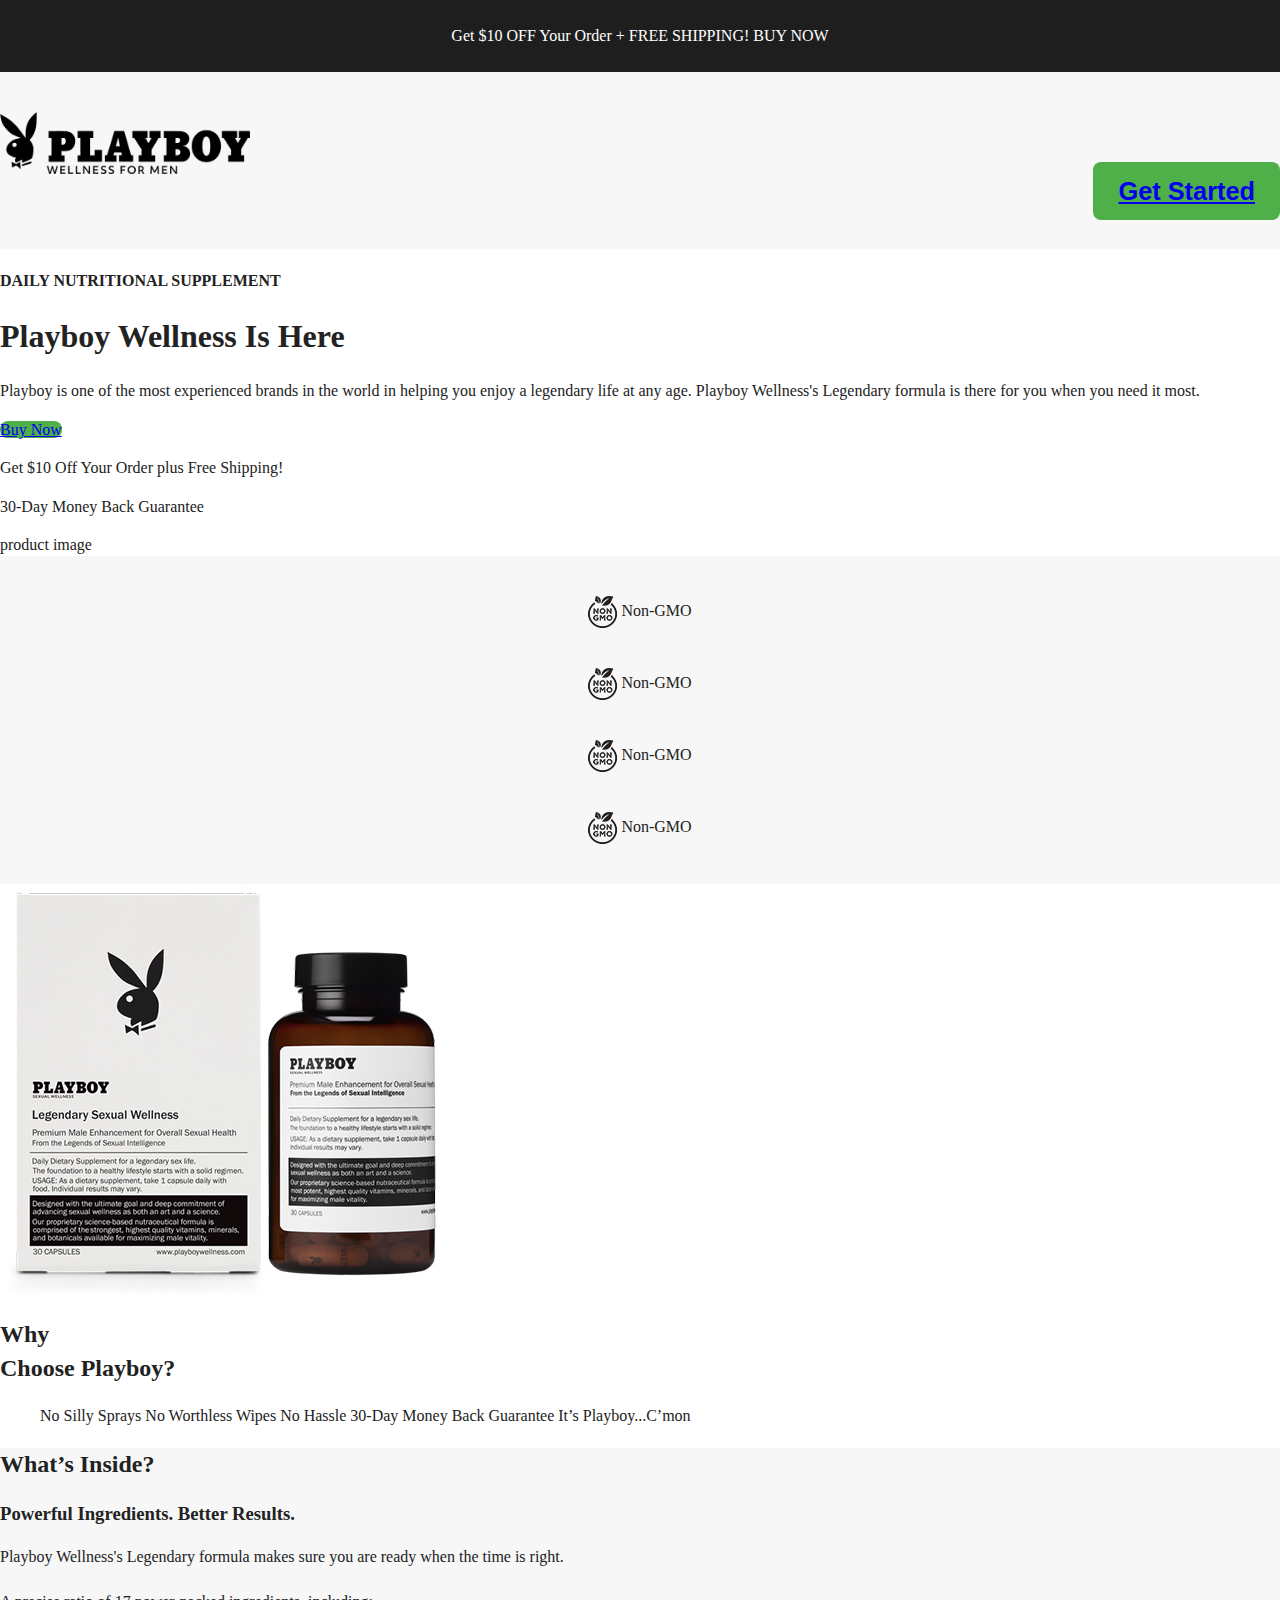
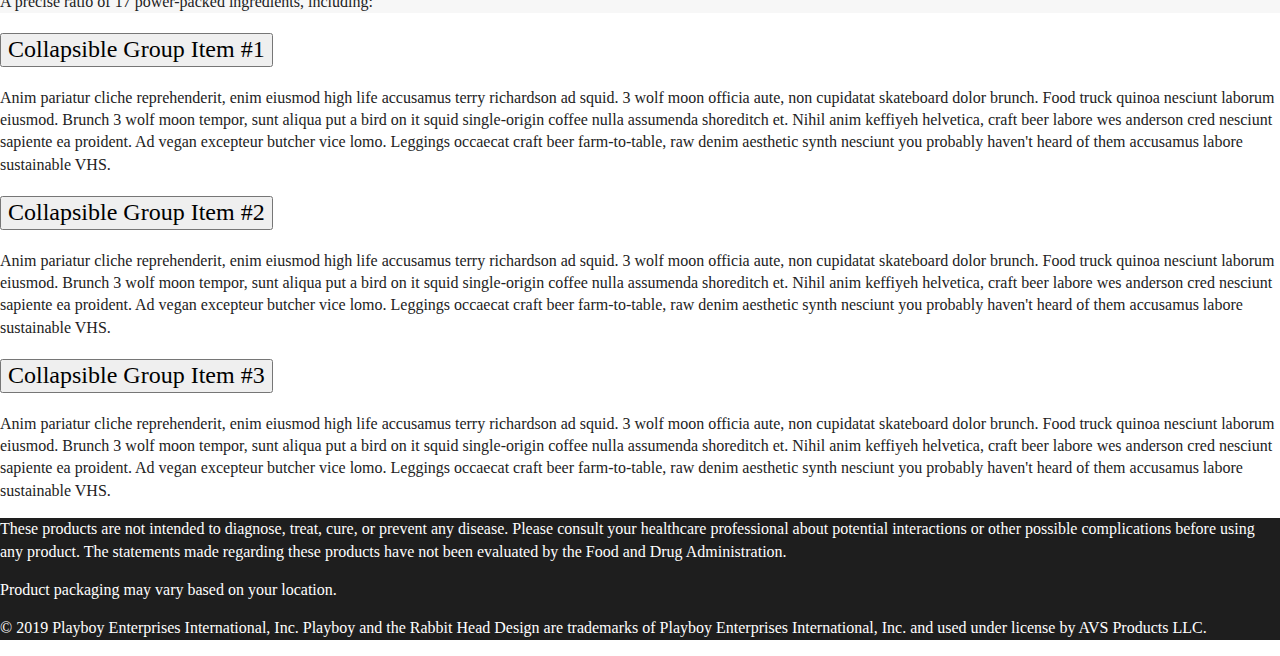
==== index.html @ 0f2fe837 "first" ====
<!doctype html>
<html class="no-js" lang="">

<head>
  <meta charset="utf-8">
  <title></title>
  <meta name="description" content="">
  <meta name="viewport" content="width=device-width, initial-scale=1">

  <link rel="manifest" href="site.webmanifest">
  <link rel="apple-touch-icon" href="icon.png">
  <!-- Place favicon.ico in the root directory -->

  <link rel="stylesheet" href="https://stackpath.bootstrapcdn.com/bootstrap/4.4.0/css/bootstrap.min.css" integrity="sha384-SI27wrMjH3ZZ89r4o+fGIJtnzkAnFs3E4qz9DIYioCQ5l9Rd/7UAa8DHcaL8jkWt" crossorigin="anonymous">

  <!-- ANIMATE CSS LIBRARY -->
  <link rel="stylesheet" href="css/animate.min.css">

  <!-- NORMALIZE -->
  <link rel="stylesheet" href="css/normalize.css">
  <!-- MAIN CSS STYLESHEET -->
  <link rel="stylesheet" href="css/main.css">

  <meta name="theme-color" content="#fafafa">

</head>

<body>
  <!--[if IE]>
    <p class="browserupgrade">You are using an <strong>outdated</strong> browser. Please <a href="https://browsehappy.com/">upgrade your browser</a> to improve your experience and security.</p>
  <![endif]-->


  <div class="anouncement-bar">
    <div class="container">
      <div class="row">
        <div class="col">
          Get $10 OFF Your Order + FREE SHIPPING!  BUY NOW
        </div>
        
      </div>
    </div>
  </div>

  <div class="single-prod-top-nav">
    <div class="container">
      <div class="row justify-content-end">
        <div class="col-md-3">
          <a href="" title="">
            <img src="img/plyaboy-wellness-large-black.png" width="250">
          </a>
        </div>

        <div class="col-md-9 align-right-fix">
          <a class="btn btn-success btn-success-playboy-green" href="#" title="Get Started">
            Get Started
          </a>
        </div>
        
      </div>
    </div>
  </div>

<div class="single-product-intro-top">
  <div class="container">
  <!-- Content here -->
    <div class="row">
      <div class="col-md-7 single-product-intro-left">
        <h4>DAILY NUTRITIONAL SUPPLEMENT</h4>
        <h1>Playboy Wellness Is Here</h1>
        <p>Playboy is one of the most experienced brands in the world in helping you enjoy a legendary life at any age. Playboy Wellness's Legendary formula is there for you when you need it most.</p>

        <a class="btn btn-success btn-success-playboy-green" href="#" title="Get Started">
          Buy Now
        </a>

        <p class="prouct-discount-notification">
          Get $10 Off Your Order plus Free Shipping!
        </p>

        <p class="prouct-money-back">
          30-Day Money Back Guarantee  
        </p>
        
      </div>

      <div class="col-md-5 single-product-intro-right">
        product image
      </div>
      
    </div> <!-- END ROW -->

    <div class="product-highlight-icons">
      <div class="row">
          <div class="col-md-3">
            <img src="img/non-gmo-icon.png" alt="">
            Non-GMO
          </div>

          <div class="col-md-3">
            <img src="img/non-gmo-icon.png" alt="">
            Non-GMO
          </div>

          <div class="col-md-3">
            <img src="img/non-gmo-icon.png" alt="">
            Non-GMO
          </div>

          <div class="col-md-3">
            <img src="img/non-gmo-icon.png" alt="">
            Non-GMO
          </div>
        
      </div>
      
    </div>
  </div>
</div>


<div class="single-prod-bottom">
  <div class="single-prod-bottom-details">
    <div class="container">
      <div class="row">
        <div class="col-md-6">
          <img src="img/box-bottle.jpg">
        </div>

        <div class="col-md-6">
          <h2>Why <br>
              Choose Playboy?
          </h2>
          <ul>
            No Silly Sprays

No Worthless Wipes

No Hassle

30-Day Money Back Guarantee

It’s Playboy...C’mon
          </ul>
        </div>
        
      </div>
    </div>
  </div>
  
  <div class="single-prod-bottom-details-whats-inside">
    <div class="container">
      <div class="row">
        <div class="col-md-12">
          <h2>What’s Inside?</h2>
          <h3>Powerful Ingredients. Better Results.</h3>
          <p>Playboy Wellness's Legendary formula makes sure you are ready when the time is right.
            <br><br>
            A precise ratio of 17 power-packed ingredients, including:
          </p>
        </div>
      </div>
      <div class="row">
        <div class="col-md-3">
          
        </div>
        
      </div>
      
    </div>
  </div>

  <div class="single-prod-bottom-faqs">


    <div class="accordion" id="accordionExample">
  <div class="card">
    <div class="card-header" id="headingOne">
      <h2 class="mb-0">
        <button class="btn btn-link" type="button" data-toggle="collapse" data-target="#collapseOne" aria-expanded="true" aria-controls="collapseOne">
          Collapsible Group Item #1
        </button>
      </h2>
    </div>

    <div id="collapseOne" class="collapse show" aria-labelledby="headingOne" data-parent="#accordionExample">
      <div class="card-body">
        Anim pariatur cliche reprehenderit, enim eiusmod high life accusamus terry richardson ad squid. 3 wolf moon officia aute, non cupidatat skateboard dolor brunch. Food truck quinoa nesciunt laborum eiusmod. Brunch 3 wolf moon tempor, sunt aliqua put a bird on it squid single-origin coffee nulla assumenda shoreditch et. Nihil anim keffiyeh helvetica, craft beer labore wes anderson cred nesciunt sapiente ea proident. Ad vegan excepteur butcher vice lomo. Leggings occaecat craft beer farm-to-table, raw denim aesthetic synth nesciunt you probably haven't heard of them accusamus labore sustainable VHS.
      </div>
    </div>
  </div>
  <div class="card">
    <div class="card-header" id="headingTwo">
      <h2 class="mb-0">
        <button class="btn btn-link collapsed" type="button" data-toggle="collapse" data-target="#collapseTwo" aria-expanded="false" aria-controls="collapseTwo">
          Collapsible Group Item #2
        </button>
      </h2>
    </div>
    <div id="collapseTwo" class="collapse" aria-labelledby="headingTwo" data-parent="#accordionExample">
      <div class="card-body">
        Anim pariatur cliche reprehenderit, enim eiusmod high life accusamus terry richardson ad squid. 3 wolf moon officia aute, non cupidatat skateboard dolor brunch. Food truck quinoa nesciunt laborum eiusmod. Brunch 3 wolf moon tempor, sunt aliqua put a bird on it squid single-origin coffee nulla assumenda shoreditch et. Nihil anim keffiyeh helvetica, craft beer labore wes anderson cred nesciunt sapiente ea proident. Ad vegan excepteur butcher vice lomo. Leggings occaecat craft beer farm-to-table, raw denim aesthetic synth nesciunt you probably haven't heard of them accusamus labore sustainable VHS.
      </div>
    </div>
  </div>
  <div class="card">
    <div class="card-header" id="headingThree">
      <h2 class="mb-0">
        <button class="btn btn-link collapsed" type="button" data-toggle="collapse" data-target="#collapseThree" aria-expanded="false" aria-controls="collapseThree">
          Collapsible Group Item #3
        </button>
      </h2>
    </div>
    <div id="collapseThree" class="collapse" aria-labelledby="headingThree" data-parent="#accordionExample">
      <div class="card-body">
        Anim pariatur cliche reprehenderit, enim eiusmod high life accusamus terry richardson ad squid. 3 wolf moon officia aute, non cupidatat skateboard dolor brunch. Food truck quinoa nesciunt laborum eiusmod. Brunch 3 wolf moon tempor, sunt aliqua put a bird on it squid single-origin coffee nulla assumenda shoreditch et. Nihil anim keffiyeh helvetica, craft beer labore wes anderson cred nesciunt sapiente ea proident. Ad vegan excepteur butcher vice lomo. Leggings occaecat craft beer farm-to-table, raw denim aesthetic synth nesciunt you probably haven't heard of them accusamus labore sustainable VHS.
      </div>
    </div>
  </div>
</div>
  
  </div>
</div>


<div class=" footer">
  <div class="container">
    <div class="row">
      <div class="col-md-12">
        <p>These products are not intended to diagnose, treat, cure, or prevent any disease. Please consult your healthcare professional about potential interactions or other possible complications before using any product. The statements made regarding these products have not been evaluated by the Food and Drug Administration.</p>

        <p>Product packaging may vary based on your location.</p>

        <p>
          © 2019 Playboy Enterprises International, Inc. Playboy and the Rabbit Head Design are trademarks of Playboy Enterprises International, Inc. and used under license by AVS Products LLC.
        </p>
      </div>    
    </div>
  </div>
  
  
</div>
  

<!-- <script type="text/javascript">
  if (window.location.href.indexOf("auto-test-link-staging-nov-27") > -1) { 
    $('.int-wrap section nav.int ul.top-level li.selected li.item.last').append('<li class="item last"><a href="https://www.firefighterinsuranceservices.com/" class=""><span>Firefighter Insurance Services</span></a></li>');
  };
</script>


<script type="text/javascript">
  if (window.location.href.indexOf("auto-test-link-staging-nov-27") > -1) { 
    jQuery('.int-wrap section nav.int ul.top-level li.selected li.item.last').append('<li class="item last"><a href="https://www.firefighterinsuranceservices.com/" class=""><span>Firefighter Insurance Services</span></a></li>');
  };
</script> -->

  <script src="js/vendor/modernizr-3.7.1.min.js"></script>
  <script src="https://code.jquery.com/jquery-3.4.1.min.js" integrity="sha256-CSXorXvZcTkaix6Yvo6HppcZGetbYMGWSFlBw8HfCJo=" crossorigin="anonymous"></script>
  <script>window.jQuery || document.write('<script src="js/vendor/jquery-3.4.1.min.js"><\/script>')</script>

  <script src="https://stackpath.bootstrapcdn.com/bootstrap/4.4.0/js/bootstrap.min.js" integrity="sha384-3qaqj0lc6sV/qpzrc1N5DC6i1VRn/HyX4qdPaiEFbn54VjQBEU341pvjz7Dv3n6P" crossorigin="anonymous"></script>

  <script src="https://cdn.jsdelivr.net/npm/popper.js@1.16.0/dist/umd/popper.min.js" integrity="sha384-Q6E9RHvbIyZFJoft+2mJbHaEWldlvI9IOYy5n3zV9zzTtmI3UksdQRVvoxMfooAo" crossorigin="anonymous"></script>


  <script src="js/plugins.js"></script>
  <script src="js/main.js"></script>

  <!-- Google Analytics: change UA-XXXXX-Y to be your site's ID. -->
  <script>
    window.ga = function () { ga.q.push(arguments) }; ga.q = []; ga.l = +new Date;
    ga('create', 'UA-XXXXX-Y', 'auto'); ga('set','transport','beacon'); ga('send', 'pageview')
  </script>
  <script src="https://www.google-analytics.com/analytics.js" async></script>
</body>

</html>
---- css/main.css ----
/*! HTML5 Boilerplate v7.2.0 | MIT License | https://html5boilerplate.com/ */

/* main.css 2.0.0 | MIT License | https://github.com/h5bp/main.css#readme */
/*
 * What follows is the result of much research on cross-browser styling.
 * Credit left inline and big thanks to Nicolas Gallagher, Jonathan Neal,
 * Kroc Camen, and the H5BP dev community and team.
 */

/* ==========================================================================
   Base styles: opinionated defaults
   ========================================================================== */

html {
  color: #222;
  font-size: 1em;
  line-height: 1.4;
}

/*
 * Remove text-shadow in selection highlight:
 * https://twitter.com/miketaylr/status/12228805301
 *
 * Vendor-prefixed and regular ::selection selectors cannot be combined:
 * https://stackoverflow.com/a/16982510/7133471
 *
 * Customize the background color to match your design.
 */

::-moz-selection {
  background: #b3d4fc;
  text-shadow: none;
}

::selection {
  background: #b3d4fc;
  text-shadow: none;
}

/*
 * A better looking default horizontal rule
 */

hr {
  display: block;
  height: 1px;
  border: 0;
  border-top: 1px solid #ccc;
  margin: 1em 0;
  padding: 0;
}

/*
 * Remove the gap between audio, canvas, iframes,
 * images, videos and the bottom of their containers:
 * https://github.com/h5bp/html5-boilerplate/issues/440
 */

audio,
canvas,
iframe,
img,
svg,
video {
  vertical-align: middle;
}

/*
 * Remove default fieldset styles.
 */

fieldset {
  border: 0;
  margin: 0;
  padding: 0;
}

/*
 * Allow only vertical resizing of textareas.
 */

textarea {
  resize: vertical;
}

/* ==========================================================================
   Browser Upgrade Prompt
   ========================================================================== */

.browserupgrade {
  margin: 0.2em 0;
  background: #ccc;
  color: #000;
  padding: 0.2em 0;
}

/* ==========================================================================
   Author's custom styles
   ========================================================================== */
.anouncement-bar {
 background: #1e1e1e;
 color: white;
 text-align: center;
}

.anouncement-bar .col{
  padding: 25px;
}


.single-prod-top-nav {
  padding: 40px 0;
  background: #f7f7f7;
}

.align-right-fix {
  text-align: right; 
}


.btn-success-playboy-green {
 background: #4faf48;
 border-color: #4faf48;
 border:none!important;
 border-radius: 8px;
}

.btn-success-playboy-green:hover, .btn-success-playboy-green:active  {
 background: #308a2a;
 border:none!important;
 outline:0px!important;
}

.single-prod-top-nav .btn-success-playboy-green {
  text-align:right!important;
  padding: 15px 25px;
  font-family: 'Helvetica';
  font-weight: 600;
  font-size: 19pt;
}

/* ==========================================================================
  SIGNLE PRODUCT PAGE
  ========================================================================== */
.single-product-intro-top {
  min-height: 300px; 
}


.prouct-discount-notification {

}

.prouct-money-back {

}

.product-highlight-icons {

}

.product-highlight-icons div{
  list-style: none;
  background: #f7f7f7;
  padding:20px;
  text-align: center; 
}


.product-highlight-icons ul li img{
  max-width: 30px;
}

.single-prod-bottom {

}

.single-prod-bottom-details {

}

.single-prod-bottom-details-whats-inside {
  background: #f7f7f7;
}

.single-prod-bottom-faqs {

}

/* ==========================================================================
  FOOTER
  ========================================================================== */
.footer {
  background: #1e1e1e;
  color: white;
}

/* ==========================================================================
   Helper classes
   ========================================================================== */

/*
 * Hide visually and from screen readers
 */

.hidden {
  display: none !important;
}

/*
* Hide only visually, but have it available for screen readers:
* https://snook.ca/archives/html_and_css/hiding-content-for-accessibility
*
* 1. For long content, line feeds are not interpreted as spaces and small width
*    causes content to wrap 1 word per line:
*    https://medium.com/@jessebeach/beware-smushed-off-screen-accessible-text-5952a4c2cbfe
*/

.sr-only {
  border: 0;
  clip: rect(0, 0, 0, 0);
  height: 1px;
  margin: -1px;
  overflow: hidden;
  padding: 0;
  position: absolute;
  white-space: nowrap;
  width: 1px;
  /* 1 */
}

/*
* Extends the .sr-only class to allow the element
* to be focusable when navigated to via the keyboard:
* https://www.drupal.org/node/897638
*/

.sr-only.focusable:active,
.sr-only.focusable:focus {
  clip: auto;
  height: auto;
  margin: 0;
  overflow: visible;
  position: static;
  white-space: inherit;
  width: auto;
}

/*
* Hide visually and from screen readers, but maintain layout
*/

.invisible {
  visibility: hidden;
}

/*
* Clearfix: contain floats
*
* For modern browsers
* 1. The space content is one way to avoid an Opera bug when the
*    `contenteditable` attribute is included anywhere else in the document.
*    Otherwise it causes space to appear at the top and bottom of elements
*    that receive the `clearfix` class.
* 2. The use of `table` rather than `block` is only necessary if using
*    `:before` to contain the top-margins of child elements.
*/

.clearfix:before,
.clearfix:after {
  content: " ";
  /* 1 */
  display: table;
  /* 2 */
}

.clearfix:after {
  clear: both;
}

/* ==========================================================================
   EXAMPLE Media Queries for Responsive Design.
   These examples override the primary ('mobile first') styles.
   Modify as content requires.
   ========================================================================== */

@media only screen and (min-width: 35em) {
  /* Style adjustments for viewports that meet the condition */
}

@media print,
  (-webkit-min-device-pixel-ratio: 1.25),
  (min-resolution: 1.25dppx),
  (min-resolution: 120dpi) {
  /* Style adjustments for high resolution devices */
}

/* ==========================================================================
   Print styles.
   Inlined to avoid the additional HTTP request:
   https://www.phpied.com/delay-loading-your-print-css/
   ========================================================================== */

@media print {
  *,
  *:before,
  *:after {
    background: transparent !important;
    color: #000 !important;
    /* Black prints faster */
    box-shadow: none !important;
    text-shadow: none !important;
  }
  a,
  a:visited {
    text-decoration: underline;
  }
  a[href]:after {
    content: " (" attr(href) ")";
  }
  abbr[title]:after {
    content: " (" attr(title) ")";
  }
  /*
     * Don't show links that are fragment identifiers,
     * or use the `javascript:` pseudo protocol
     */
  a[href^="#"]:after,
  a[href^="javascript:"]:after {
    content: "";
  }
  pre {
    white-space: pre-wrap !important;
  }
  pre,
  blockquote {
    border: 1px solid #999;
    page-break-inside: avoid;
  }
  /*
     * Printing Tables:
     * https://web.archive.org/web/20180815150934/http://css-discuss.incutio.com/wiki/Printing_Tables
     */
  thead {
    display: table-header-group;
  }
  tr,
  img {
    page-break-inside: avoid;
  }
  p,
  h2,
  h3 {
    orphans: 3;
    widows: 3;
  }
  h2,
  h3 {
    page-break-after: avoid;
  }
}
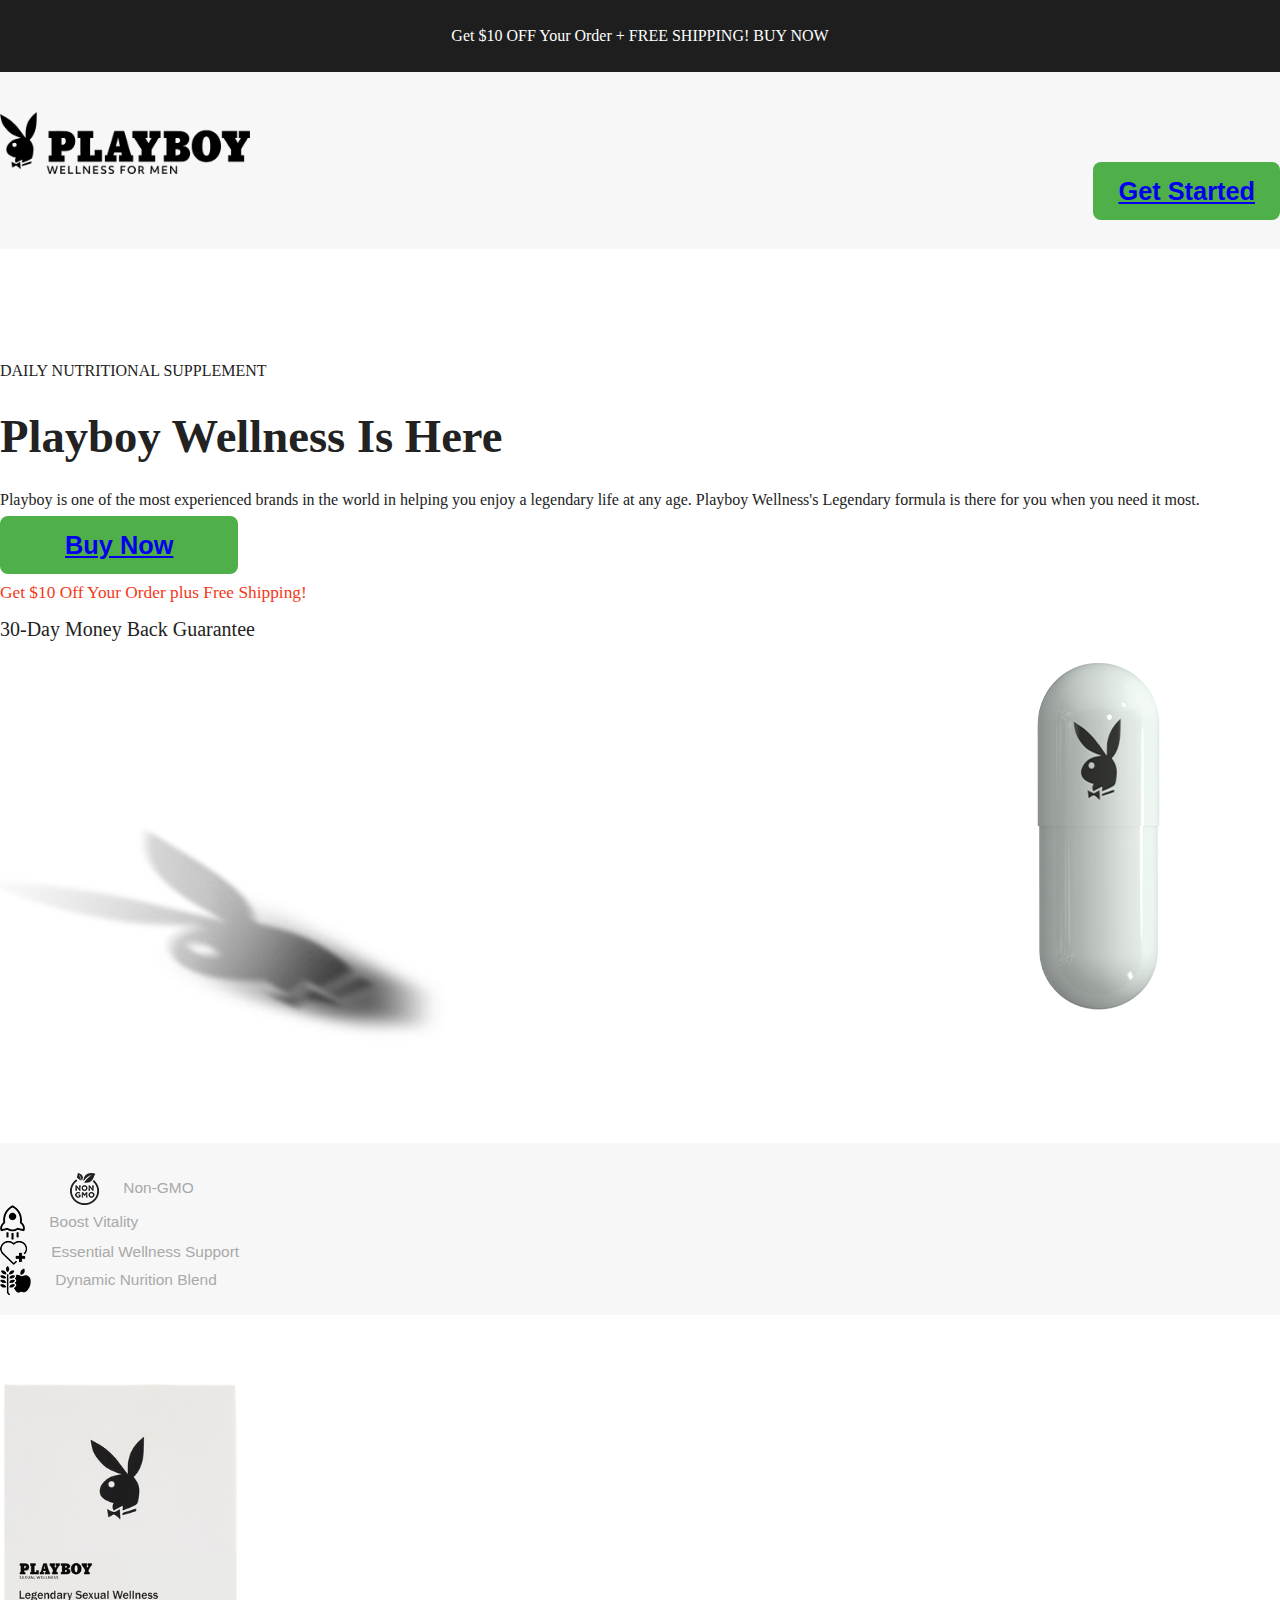
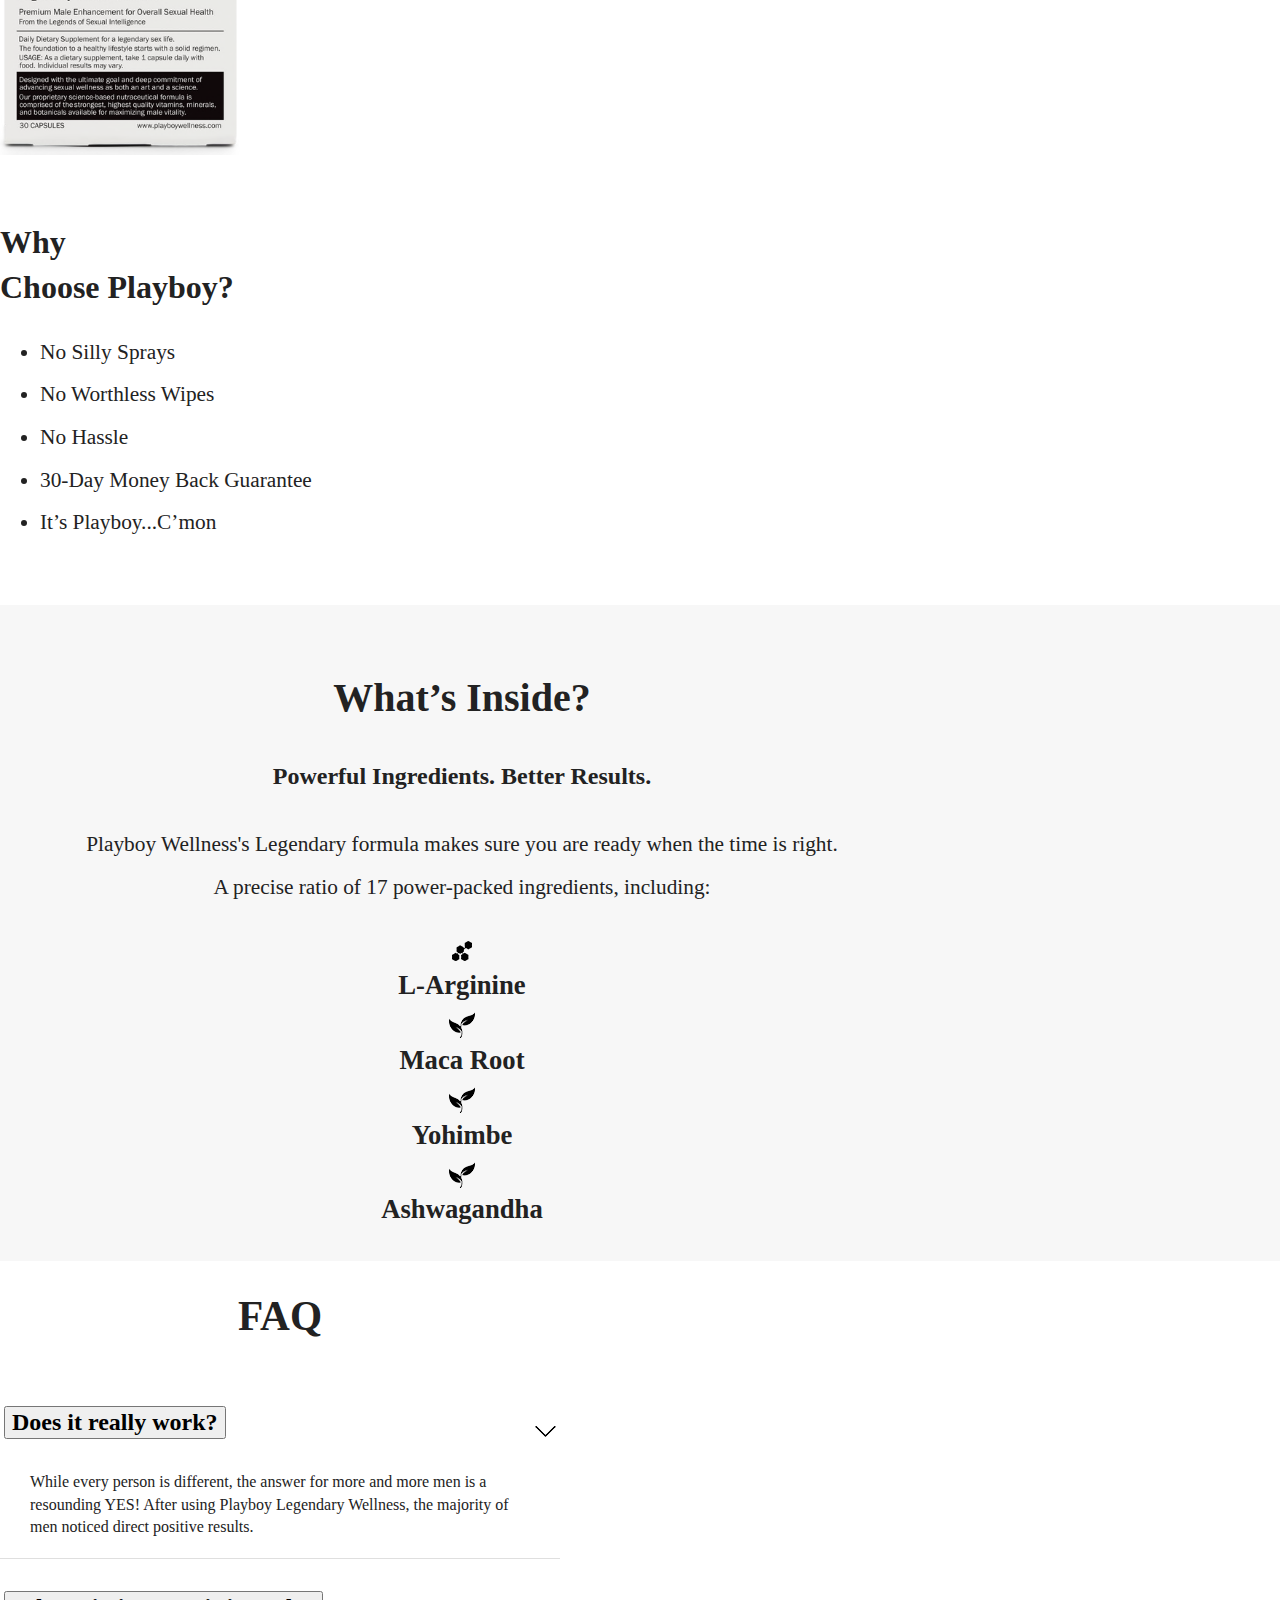
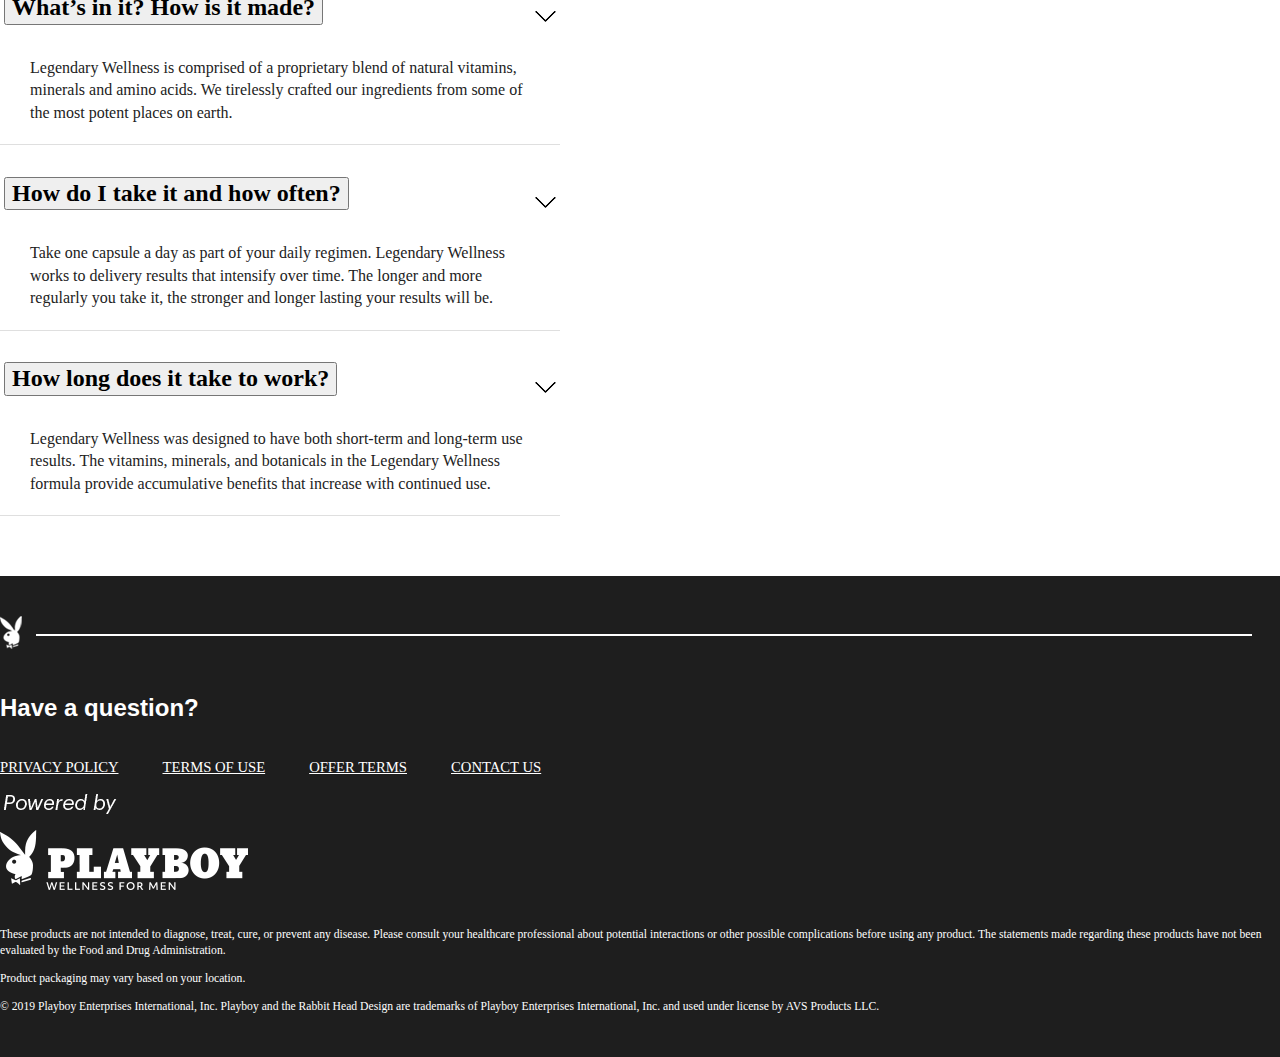
==== commit a4c0d1c9: "Update_latest" ====
--- a/index.html
+++ b/index.html
@@ -3,18 +3,19 @@
 
 <head>
   <meta charset="utf-8">
-  <title></title>
+  <title>Single Product Page</title>
   <meta name="description" content="">
   <meta name="viewport" content="width=device-width, initial-scale=1">
 
+
   <link rel="manifest" href="site.webmanifest">
   <link rel="apple-touch-icon" href="icon.png">
-  <!-- Place favicon.ico in the root directory -->
+  <link rel="shortcut icon" href="favicon.ico" type="image/x-icon" />
 
   <link rel="stylesheet" href="https://stackpath.bootstrapcdn.com/bootstrap/4.4.0/css/bootstrap.min.css" integrity="sha384-SI27wrMjH3ZZ89r4o+fGIJtnzkAnFs3E4qz9DIYioCQ5l9Rd/7UAa8DHcaL8jkWt" crossorigin="anonymous">
 
   <!-- ANIMATE CSS LIBRARY -->
-  <link rel="stylesheet" href="css/animate.min.css">
+  <link rel="stylesheet" href="css/animate.css">
 
   <!-- NORMALIZE -->
   <link rel="stylesheet" href="css/normalize.css">
@@ -65,12 +66,12 @@
   <div class="container">
   <!-- Content here -->
     <div class="row">
-      <div class="col-md-7 single-product-intro-left">
+      <div class="col-md-6 single-product-intro-left">
         <h4>DAILY NUTRITIONAL SUPPLEMENT</h4>
         <h1>Playboy Wellness Is Here</h1>
         <p>Playboy is one of the most experienced brands in the world in helping you enjoy a legendary life at any age. Playboy Wellness's Legendary formula is there for you when you need it most.</p>
 
-        <a class="btn btn-success btn-success-playboy-green" href="#" title="Get Started">
+        <a class="btn btn-success btn-success-playboy-green playboy-green-buynow pulse animated infinite" href="shipping-page.html" title="Get Started">
           Buy Now
         </a>
 
@@ -84,8 +85,16 @@
         
       </div>
 
-      <div class="col-md-5 single-product-intro-right">
-        product image
+      <div class="col-md-6 single-product-intro-right">
+        
+        <div class="product-image-container">
+          <img class="capsule-top" src="img/Capsule.png" alt="">
+          <img class="bunny-shadow-bottom" src="img/bunny-shadow.png" alt="">
+        </div>
+
+        <div class="product-image-container-mobile">
+          <img src="img/sample-prod-1.jpg" alt="">
+        </div>
       </div>
       
     </div> <!-- END ROW -->
@@ -98,18 +107,18 @@
           </div>
 
           <div class="col-md-3">
-            <img src="img/non-gmo-icon.png" alt="">
-            Non-GMO
-          </div>
-
-          <div class="col-md-3">
-            <img src="img/non-gmo-icon.png" alt="">
-            Non-GMO
-          </div>
-
-          <div class="col-md-3">
-            <img src="img/non-gmo-icon.png" alt="">
-            Non-GMO
+            <img src="img/one-button-boost-icon.png" alt="">
+            Boost Vitality
+          </div>
+
+          <div class="col-md-3">
+            <img src="img/health-icon.png" alt="">
+            Essential Wellness Support
+          </div>
+
+          <div class="col-md-3">
+            <img src="img/dynami-blend-icon.png" alt="">
+            Dynamic Nurition Blend
           </div>
         
       </div>
@@ -124,7 +133,14 @@
     <div class="container">
       <div class="row">
         <div class="col-md-6">
-          <img src="img/box-bottle.jpg">
+          <div class="scroll-in-animate">
+            <img class="box-only" src="img/box-only.png">
+            <img class="bottle-only show-on-scroll" src="img/bottle-only.png">
+          </div>
+
+          <img class="box-bottle-moibile" src="img/box-bottle.jpg">
+          
+
         </div>
 
         <div class="col-md-6">
@@ -132,15 +148,15 @@
               Choose Playboy?
           </h2>
           <ul>
-            No Silly Sprays
-
-No Worthless Wipes
-
-No Hassle
-
-30-Day Money Back Guarantee
-
-It’s Playboy...C’mon
+            <li>No Silly Sprays</li>
+
+            <li>No Worthless Wipes</li>
+
+            <li>No Hassle</li>
+
+            <li>30-Day Money Back Guarantee</li>
+
+            <li>It’s Playboy...C’mon</li>
           </ul>
         </div>
         
@@ -155,71 +171,117 @@
           <h2>What’s Inside?</h2>
           <h3>Powerful Ingredients. Better Results.</h3>
           <p>Playboy Wellness's Legendary formula makes sure you are ready when the time is right.
-            <br><br>
+            <br>
             A precise ratio of 17 power-packed ingredients, including:
           </p>
         </div>
       </div>
-      <div class="row">
+      <div class="row whats-inside-icons">
         <div class="col-md-3">
+            <img src="img/icon-amino-acids.png" alt=""><br>
+            L-Arginine
+          </div>
+
+          <div class="col-md-3">
+            <img src="img/inside-leaf-icon.png" alt=""><br>
+            Maca Root
+          </div>
+
+          <div class="col-md-3">
+            <img src="img/inside-leaf-icon.png" alt=""><br>
+            Yohimbe
+          </div>
+
+          <div class="col-md-3">
+            <img src="img/inside-leaf-icon.png" alt=""><br>
+            Ashwagandha
+          </div>
+        
+      </div>
+      
+    </div>
+  </div>
+
+  <div class="single-prod-bottom-faqs">
+    <div class="container">
+      <div class="row">
+        <div class="col-md-12">
+
+          <h1>FAQ</h1>
+
+          <div class="accordion" id="accordionExample">
+            <div class="card">
+              <div class="card-header" id="headingOne">
+                <h2 class="mb-0">
+                  <button class="btn btn-link" type="button" data-toggle="collapse" data-target="#collapseOne" aria-expanded="false" aria-controls="collapseOne">
+                    Does it really work? <img class="card-arrow" src="img/up-arrow.png" alt="">
+                  </button>
+                </h2>
+              </div>
+
+              <div id="collapseOne" class="collapse " aria-labelledby="headingOne" data-parent="#accordionExample">
+                <div class="card-body">
+                  While every person is different, the answer for more and more men is a resounding YES! After using Playboy Legendary Wellness, the majority of men noticed direct positive results.
+                </div>
+              </div>
+            </div>
+            <div class="card">
+              <div class="card-header" id="headingTwo">
+                <h2 class="mb-0">
+                  <button class="btn btn-link collapsed" type="button" data-toggle="collapse" data-target="#collapseTwo" aria-expanded="false" aria-controls="collapseTwo">
+                    What’s in it? How is it made?  <img class="card-arrow" src="img/up-arrow.png" alt="">
+                  </button>
+                </h2>
+              </div>
+              <div id="collapseTwo" class="collapse" aria-labelledby="headingTwo" data-parent="#accordionExample">
+                <div class="card-body">
+                  Legendary Wellness is comprised of a proprietary blend of natural vitamins, minerals and amino acids. We tirelessly crafted our ingredients from some of the most potent places on earth. 
+                </div>
+              </div>
+            </div>
+            <div class="card">
+              <div class="card-header" id="headingThree">
+                <h2 class="mb-0">
+                  <button class="btn btn-link collapsed" type="button" data-toggle="collapse" data-target="#collapseThree" aria-expanded="false" aria-controls="collapseThree">
+                    How do I take it and how often? <img class="card-arrow" src="img/up-arrow.png" alt="">
+                  </button>
+                </h2>
+              </div>
+              <div id="collapseThree" class="collapse" aria-labelledby="headingThree" data-parent="#accordionExample">
+                <div class="card-body">
+                  Take one capsule a day as part of your daily regimen. Legendary Wellness works to delivery results that intensify over time. The longer and more regularly you take it, the stronger and longer lasting your results will be.
+                </div>
+              </div>
+            </div>
+
+
+            <div class="card">
+              <div class="card-header" id="headingThree">
+                <h2 class="mb-0">
+                  <button class="btn btn-link collapsed" type="button" data-toggle="collapse" data-target="#collapseFour" aria-expanded="false" aria-controls="collapseFour">
+                    How long does it take to work? <img class="card-arrow" src="img/up-arrow.png" alt="">
+                  </button>
+                </h2>
+              </div>
+              <div id="collapseFour" class="collapse" aria-labelledby="headingThree" data-parent="#accordionExample">
+                <div class="card-body">
+                  Legendary Wellness was designed to have both short-term and long-term use results.  The vitamins, minerals, and botanicals in the Legendary Wellness formula provide accumulative benefits that increase with continued use.
+                </div>
+              </div>
+            </div>
+          </div>
           
         </div>
         
       </div>
-      
-    </div>
-  </div>
-
-  <div class="single-prod-bottom-faqs">
-
-
-    <div class="accordion" id="accordionExample">
-  <div class="card">
-    <div class="card-header" id="headingOne">
-      <h2 class="mb-0">
-        <button class="btn btn-link" type="button" data-toggle="collapse" data-target="#collapseOne" aria-expanded="true" aria-controls="collapseOne">
-          Collapsible Group Item #1
-        </button>
-      </h2>
-    </div>
-
-    <div id="collapseOne" class="collapse show" aria-labelledby="headingOne" data-parent="#accordionExample">
-      <div class="card-body">
-        Anim pariatur cliche reprehenderit, enim eiusmod high life accusamus terry richardson ad squid. 3 wolf moon officia aute, non cupidatat skateboard dolor brunch. Food truck quinoa nesciunt laborum eiusmod. Brunch 3 wolf moon tempor, sunt aliqua put a bird on it squid single-origin coffee nulla assumenda shoreditch et. Nihil anim keffiyeh helvetica, craft beer labore wes anderson cred nesciunt sapiente ea proident. Ad vegan excepteur butcher vice lomo. Leggings occaecat craft beer farm-to-table, raw denim aesthetic synth nesciunt you probably haven't heard of them accusamus labore sustainable VHS.
-      </div>
-    </div>
-  </div>
-  <div class="card">
-    <div class="card-header" id="headingTwo">
-      <h2 class="mb-0">
-        <button class="btn btn-link collapsed" type="button" data-toggle="collapse" data-target="#collapseTwo" aria-expanded="false" aria-controls="collapseTwo">
-          Collapsible Group Item #2
-        </button>
-      </h2>
-    </div>
-    <div id="collapseTwo" class="collapse" aria-labelledby="headingTwo" data-parent="#accordionExample">
-      <div class="card-body">
-        Anim pariatur cliche reprehenderit, enim eiusmod high life accusamus terry richardson ad squid. 3 wolf moon officia aute, non cupidatat skateboard dolor brunch. Food truck quinoa nesciunt laborum eiusmod. Brunch 3 wolf moon tempor, sunt aliqua put a bird on it squid single-origin coffee nulla assumenda shoreditch et. Nihil anim keffiyeh helvetica, craft beer labore wes anderson cred nesciunt sapiente ea proident. Ad vegan excepteur butcher vice lomo. Leggings occaecat craft beer farm-to-table, raw denim aesthetic synth nesciunt you probably haven't heard of them accusamus labore sustainable VHS.
-      </div>
-    </div>
-  </div>
-  <div class="card">
-    <div class="card-header" id="headingThree">
-      <h2 class="mb-0">
-        <button class="btn btn-link collapsed" type="button" data-toggle="collapse" data-target="#collapseThree" aria-expanded="false" aria-controls="collapseThree">
-          Collapsible Group Item #3
-        </button>
-      </h2>
-    </div>
-    <div id="collapseThree" class="collapse" aria-labelledby="headingThree" data-parent="#accordionExample">
-      <div class="card-body">
-        Anim pariatur cliche reprehenderit, enim eiusmod high life accusamus terry richardson ad squid. 3 wolf moon officia aute, non cupidatat skateboard dolor brunch. Food truck quinoa nesciunt laborum eiusmod. Brunch 3 wolf moon tempor, sunt aliqua put a bird on it squid single-origin coffee nulla assumenda shoreditch et. Nihil anim keffiyeh helvetica, craft beer labore wes anderson cred nesciunt sapiente ea proident. Ad vegan excepteur butcher vice lomo. Leggings occaecat craft beer farm-to-table, raw denim aesthetic synth nesciunt you probably haven't heard of them accusamus labore sustainable VHS.
-      </div>
-    </div>
-  </div>
-</div>
-  
-  </div>
+    </div>
+
+
+          
+  
+  </div>
+
+
 </div>
 
 
@@ -227,13 +289,33 @@
   <div class="container">
     <div class="row">
       <div class="col-md-12">
-        <p>These products are not intended to diagnose, treat, cure, or prevent any disease. Please consult your healthcare professional about potential interactions or other possible complications before using any product. The statements made regarding these products have not been evaluated by the Food and Drug Administration.</p>
-
-        <p>Product packaging may vary based on your location.</p>
-
-        <p>
-          © 2019 Playboy Enterprises International, Inc. Playboy and the Rabbit Head Design are trademarks of Playboy Enterprises International, Inc. and used under license by AVS Products LLC.
-        </p>
+        <div class="footer-header">
+          <img src="img/bunny-small-icon.png" alt="" >
+           <span></span>
+        </div>
+        <div class="footer-links">
+          <h4>Have a question?</h4>
+          <ul>
+            <li><a href="" title="">PRIVACY POLICY</a></li>
+            <li><a href="" title="">TERMS OF USE</a></li>
+            <li><a href="" title="">OFFER TERMS</a></li>
+            <li><a href="" title="">CONTACT US</a></li>
+          </ul>
+        </div>
+
+        <div class="footer-bottom">
+          <img src="img/playboy-powered-footer-logo.png" alt="">
+
+          <p>These products are not intended to diagnose, treat, cure, or prevent any disease. Please consult your healthcare professional about potential interactions or other possible complications before using any product. The statements made regarding these products have not been evaluated by the Food and Drug Administration.</p>
+
+          <p>Product packaging may vary based on your location.</p>
+
+          <p>
+            © 2019 Playboy Enterprises International, Inc. Playboy and the Rabbit Head Design are trademarks of Playboy Enterprises International, Inc. and used under license by AVS Products LLC.
+          </p>
+        </div>
+
+        
       </div>    
     </div>
   </div>
--- a/css/main.css
+++ b/css/main.css
@@ -125,6 +125,8 @@
  border-radius: 8px;
 }
 
+
+
 .btn-success-playboy-green:hover, .btn-success-playboy-green:active  {
  background: #308a2a;
  border:none!important;
@@ -139,60 +141,555 @@
   font-size: 19pt;
 }
 
+.playboy-green-buynow {
+  padding: 15px 65px;
+  font-family: 'Helvetica';
+  font-weight: 600;
+  font-size: 19pt;
+  margin-bottom: 20px;
+}
+
 /* ==========================================================================
   SIGNLE PRODUCT PAGE
   ========================================================================== */
 .single-product-intro-top {
-  min-height: 300px; 
-}
-
+  min-height: 300px;
+  padding: 90px 0 60px 0;
+}
+
+.single-product-intro-left h1{
+ font-size: 35pt;
+ margin-bottom:20px;
+ font-weight:700;
+ margin-top: 20px;
+}
+
+.single-product-intro-left h4{
+ text-transform:uppercase;
+ font-weight: 400;
+}
+
+.single-product-intro-left {
+
+}
 
 .prouct-discount-notification {
-
+ color: #f3391a;
+ font-size: 13pt;
+ margin-bottom: 10px;
 }
 
 .prouct-money-back {
-
-}
-
+  margin-top: 0;
+  font-size: 15pt;
+}
+
+.single-product-intro-right {
+
+}
+
+.product-image-container-mobile {
+  display: none;
+}
+
+.single-product-intro-right .product-image-container{
+  position: relative;
+  display: block;
+  transition: all .25s ease;
+  height: 400px;
+}
+.capsule-top {
+  position: absolute;
+  z-index: 2;
+  right: 120px;
+  transition: all .25s cubic-bezier(0.51, -0.11, 0.26, 1.28);
+  /* transform: translateY(0px); */
+}
+.bunny-shadow-bottom {
+  position: absolute;
+  display: block;
+  z-index: 1;
+  left: -20px;
+  bottom: 20px;
+  transition: all .25s ease;
+  transform: translateY(0px);
+}
+
+.product-image-container:hover img.capsule-top{
+  transform: translateY(-30px);
+}
+
+.product-image-container:hover img.bunny-shadow-bottom{
+  transform: scale(.9);
+}
+
+
+/* ICONS */
 .product-highlight-icons {
-
+  color: #a9a9a9;
+  font-family: "Helvetica";
+  font-weight: 400;
+  font-size: 11.6pt;
+  padding: 30px 20px 20px 0px;
+  background: #f7f7f7;
+  margin-top: 80px;
 }
 
 .product-highlight-icons div{
   list-style: none;
-  background: #f7f7f7;
-  padding:20px;
-  text-align: center; 
-}
-
-
-.product-highlight-icons ul li img{
-  max-width: 30px;
-}
-
+  /* background: #f7f7f7; */
+  /* padding: 0px; */
+  /* text-align: center; */
+}
+.product-highlight-icons div div:nth-child(1){
+  padding-left: 70px;
+}
+
+.product-highlight-icons div div img{
+  margin-right: 20px;
+}
+
+.single-prod-bottom-details {
+  padding-bottom: 30px;
+}
 .single-prod-bottom {
-
-}
-
-.single-prod-bottom-details {
-
+  min-height: 400px;
+}
+.single-prod-bottom-details h2 {
+  font-size: 24pt;
+  font-weight: 700;
+  margin-bottom: 20px;
+  margin-top: 65px;
+}
+
+.single-prod-bottom-details ul {
+  font-size: 16pt;
+}
+
+.single-prod-bottom-details ul li {
+  line-height: 2;
+  font-weight: 500;
 }
 
 .single-prod-bottom-details-whats-inside {
   background: #f7f7f7;
-}
-
-.single-prod-bottom-faqs {
-
-}
+  text-align: center;
+  margin: 10px auto;
+  padding: 2em;
+}
+
+.single-prod-bottom-details-whats-inside {
+  background: #f7f7f7;
+  text-align: center;
+  margin: 10px auto;
+  padding: 2em;
+}
+
+.single-prod-bottom-details-whats-inside h2{
+  font-size: 30pt;
+  font-weight: 800
+}
+
+.single-prod-bottom-details-whats-inside h3{
+  font-size: 18pt;
+  font-weight: 800;
+  margin-bottom: 30px;
+}
+
+.single-prod-bottom-details-whats-inside p{
+  font-size: 16pt;
+  line-height: 2;
+}
+
+.whats-inside-icons{
+  font-weight: 700;
+  font-size: 20pt
+}
+
+
+.whats-inside-icons img{
+
+}
+
+.single-prod-bottom-faqs {min-height: 400px;padding-top: 0px;padding-bottom: 60px;}
+
+.single-prod-bottom-faqs .container{
+  max-width: 560px;
+}
+
+.btn-link {
+    font-weight: 800;
+    color: black!important;
+    text-decoration: none;
+}
+
+.single-prod-bottom-faqs h1{
+  font-size: 31pt;
+  font-weight: 700;
+  text-align: center;
+}
+
+.accordion>.card>.card-header {
+  padding: .75rem 0.25rem;
+  background: none;
+  border: 0;
+}
+.single-prod-bottom-faqs .card-header h2 {
+   position: relative;
+}
+.single-prod-bottom-faqs .card-header h2 button{
+  font-size: 18pt!important;
+  /* position: relative; */
+}
+
+.single-prod-bottom-faqs .card-header h2 button .card-arrow {
+  transition: all .25s ease;
+  transform: rotate(180deg);
+  position: absolute;
+  right: 0;
+  top: 20px;
+}
+
+.single-prod-bottom-faqs .card-header h2 button[aria-expanded="true"] .card-arrow {
+  transform: rotate(0deg)!important;
+}
+
+/*.flipper {
+  transform: rotate(0deg)!important;
+}*/
+
+.accordion>.card {
+  border: none;
+  border-bottom: 1px solid rgba(0,0,0,.125)!important;
+}
+.card-body {
+  padding: 0 20px 20px 30px;
+}
+
 
 /* ==========================================================================
   FOOTER
   ========================================================================== */
 .footer {
   background: #1e1e1e;
+  padding: 30px 0;
   color: white;
+}
+
+.footer-header {padding: 10px 0;margin-bottom: 20px;}
+
+.footer-header img{
+  margin-right: 10px;
+  display: inline-block;
+}
+
+.footer-header span{
+  display: inline-block;
+  height: 2px;
+  width: 95%;
+  background: white;
+}
+
+.footer-links {
+
+}
+
+.footer-links h4{
+  font-family: 'Graphik' sans-serif;
+  font-size: 18pt;
+  font-weight: 600;
+  font-family: sans-serif;
+  margin-bottom: 15px;
+}
+
+.footer-links ul{
+  list-style: none;
+  padding-left: 0px;
+  display: inline-block;
+}
+
+.footer-links ul li{
+  display: inline-block;
+  margin-right: 40px;
+}
+
+.footer-links ul li a{
+  color: white;
+  font-size: 11pt;
+  font-weight: 500;
+}
+
+.footer-bottom img{
+  margin:0px 0 25px;
+}
+.footer-bottom {
+  font-size: 8.75pt;
+}
+
+
+/* ==========================================================================
+  SHIPPING - CHECKOUT
+  ========================================================================== */
+.checkout-shipping-bg {
+  background: #f7f7f7;
+}
+.shipping-checkout-top-nav {
+  padding: 0px 0;
+  background: none;
+  margin-bottom: 30px;
+}
+
+.shipping-checkout-top-nav-row {
+  background: #f7f7f7;
+  padding: 15px 0 20px;
+  border-bottom: 1px solid #eaeaea;
+}
+
+.shipping-checkout-breadcrumbs {
+  background: white;
+  padding: 20px;
+  border-bottom: 1px solid #f7f7f7;
+  box-shadow: 0 4px 7px #8080801c;
+}
+.shipping-checkout-breadcrumbs a{
+  margin: 0 10px;
+  color:black;
+  font-weight: 600;
+  font-size: 14pt;
+}
+.shipping-checkout-breadcrumbs a:nth-child(3){
+  font-weight:300;
+}
+
+.order-summery-shipping-info .container{
+
+}
+
+.shipping-form {
+  margin-bottom:30px;
+
+}
+
+.form-control {
+  border: 0px solid white;
+  border-radius: 0;
+  padding: 25px .75rem;
+}
+.form-group select {
+    /* padding: 29px .75rem; */
+    height: calc(1.5em + .75rem + 15px);
+    border-radius: 0;
+}
+
+
+
+.btn-success-playboy-green-block {
+    width: 100%;
+    border-radius: 0;
+    font-weight: 800;
+    padding: 10px 20px;
+}
+
+::-webkit-input-placeholder { /* Edge */
+  color: black;
+}
+
+:-ms-input-placeholder { /* Internet Explorer 10-11 */
+   color: black;
+}
+
+::placeholder {
+  color: black;
+}
+
+.form-control::placeholder {
+    color: black;
+    font-size: 90%;
+    position: relative;
+    top: -6px;
+    }
+
+.scroll-in-animate {
+  position: relative;
+  height: 380px;
+}
+
+.box-only {
+  position: absolute;
+  max-height: 380px;
+  z-index: 1;
+} 
+
+.bottle-only {
+  position: absolute;
+  max-height: 360px;
+  z-index: 0;
+  left: 0px;
+  bottom: 0;
+  transform: translateX(10px);
+  transition: all 1.25s ease;
+}
+.box-bottle-moibile {
+    display: none;
+}
+
+.bottle-is-visible {
+ transition: all 1.25s ease;
+ transform: translateX(250px);
+}
+
+.order-summery-shipping-info-left {
+
+}
+.order-summery-shipping-info-left h3{
+  font-size: 18pt;
+  letter-spacing: 0px;
+  font-weight: 400;
+}
+.order-summery-shipping-info-left p b{
+  font-size: 11pt;
+  letter-spacing: -1px;
+  font-weight: 800;
+}
+
+.order-summery-shipping-info-left h3 b{
+/*   font-size: 17pt; */
+  letter-spacing: -1px;
+  font-weight: 800;
+}
+.order-summery-shipping-info-right-outer {
+  max-width: 440px;
+  }
+  .order-summery-shipping-info-right {
+  background: white;
+  padding: 20px;
+  padding-top: 0px;
+  }
+
+.product-preview {
+    display: block;
+    clear: both;
+    width: 100%;
+    
+}
+
+.product-preview h4 {
+    font-size: 16pt;
+    margin-left: 10px;
+    margin-top: 10px;
+    border-bottom: 1px solid #e4e4e4;
+    padding-bottom: 10px;
+    padding-top: 10px;
+}
+
+.product-preview h3 {
+    font-size: 16pt;
+    margin-left: 10px;
+    font-weight: 800;
+}
+
+.product-preview-left {
+  padding-left: 20px;
+  padding-top: 15px;
+  padding-right: 0;
+  margin-right: 0;
+}
+
+.product-preview-right {padding-top: 10px;padding: 0;/* margin-left: -30px; */}
+
+.product-preview-left img {
+  max-width: 100px;
+  padding-left: 10px;
+}
+
+.product-preview-right img {
+    max-width: 140px;
+}
+
+.checkout-shipping-bg .container {
+    max-width: 1000px;
+}
+.order-summery-shipping-info-right ul{
+  list-style: none;
+  display: block;
+  padding-left: 0;
+  margin-top: 30px;
+  border-top: 1px solid #e4e4e4;
+}
+
+.order-summery-shipping-info-right ul li {
+  padding: 20px 0;
+  border-bottom: 1px solid #e4e4e4;
+}
+
+.order-summery-shipping-info-right ul li span{
+
+}
+.order-summery-shipping-info-right ul li span:nth-child(1){
+    font-weight: 400;
+    font-size: 12pt;
+}
+
+.order-summery-shipping-info-right ul li span:nth-child(2){
+    float: right;
+    font-size: 15pt;
+}
+
+.order-summery-shipping-info-right ul li span b{
+
+}
+
+.summary-bottom-icons {
+ max-width: 280px;
+ margin: 40px auto;
+}
+
+.summary-bottom-icons {}
+
+.checkout-form {
+
+}
+.checkout-form label {
+  line-height: 1
+}
+.checkout-form label span{
+  font-size: 10px;
+  position: relative;
+}
+
+.bold-placeholder::-webkit-input-placeholder { /* Edge */
+  font-weight: 800;
+}
+
+.bold-placeholder:-ms-input-placeholder { /* Internet Explorer 10-11 */
+   font-weight: 800;
+}
+
+.bold-placeholder::placeholder {
+ font-weight: 800;
+}
+
+.bold-select, select option {
+font-weight: 800;
+border-radius: 0;
+}
+
+.credit-card-number {
+  position: relative;
+  content: '';
+  display: block;
+  z-index: 1;
+}
+
+.credit-card-number:before {
+  content: '';
+  background: url(../img/pinclip-lock-icon.png);
+  width: 10px;
+  height: 10px;
+  display: block;
+  position: relative;
+  z-index: 2;
+  left: -20px;
 }
 
 /* ==========================================================================
@@ -288,6 +785,47 @@
   /* Style adjustments for viewports that meet the condition */
 }
 
+@media (max-width: 35em) {
+  .product-image-container, .scroll-in-animate {
+    display: none!important;
+  }
+
+  .product-image-container-mobile {
+    display: block!important;
+    max-width:fit-content;
+  }
+  .product-image-container-mobile img{
+    max-width:90%;
+  }
+  .box-bottle-moibile {
+    display: block;
+  }
+
+}
+
+
+@media (min-width: 760px) {
+
+  .single-prod-bottom-details .container {
+    max-width: 960px;
+  }
+  .single-prod-bottom-details-whats-inside .container {
+    max-width: 860px;
+  }
+  .order-summery-shipping-info .container{
+    /*max-width: 900px;*/
+    padding: 40px;
+  }
+
+  .order-summery-shipping-info-left {
+    max-width: 460px;
+    /* margin-right: 30px; */
+    padding-top: 25px;
+  }
+}
+
+
+
 @media print,
   (-webkit-min-device-pixel-ratio: 1.25),
   (min-resolution: 1.25dppx),
@@ -358,5 +896,4 @@
   h3 {
     page-break-after: avoid;
   }
-}
-
+}